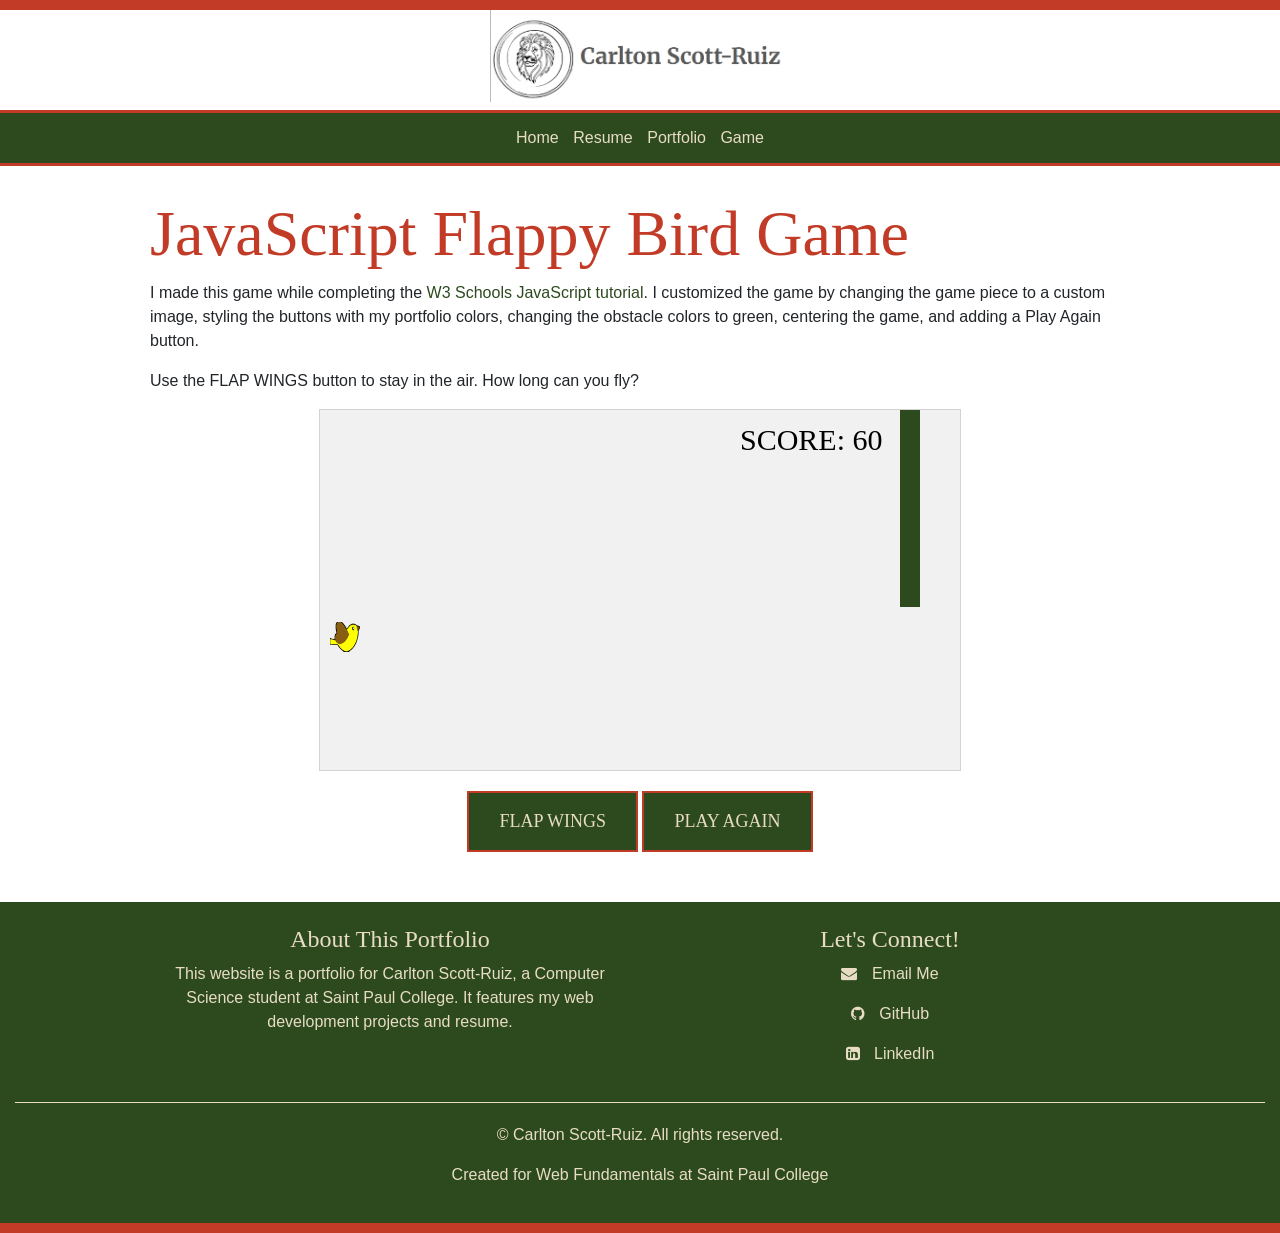
==== game.html @ 316238c2 "Add files via upload" ====
<!DOCTYPE html>
<html lang="en">
<head>
	<meta charset="utf-8">
	<meta name="viewport" content="width=device-width, initial-scale=1, minimum-scale=1" />
	<meta name="description" content="JavaScript Flappy Bird game created by Carlton Scott-Ruiz as part of his web development portfolio.">
	<title>Carlton Scott-Ruiz Portfolio :: Game</title>
	<link rel="stylesheet" href="https://cdnjs.cloudflare.com/ajax/libs/font-awesome/4.7.0/css/font-awesome.min.css">
	<link rel="stylesheet" href="https://cdn.jsdelivr.net/npm/bootstrap@4.6.1/dist/css/bootstrap.min.css">
	<link rel="stylesheet" href="style.css">

   <style>
      canvas {
         border: 1px solid #d3d3d3;
         background-color: #f1f1f1;
         display: block;
         margin: 0 auto;
      }
      .game-controls {
         text-align: center;
         margin: 20px 0;
      }
      .myButton {
         background-color: #2d4a1f;
         color: #e8dcc4;
         padding: 15px 30px;
         border: 2px solid #c23b27;
         font-size: 18px;
         cursor: pointer;
         font-family: "Permanent Marker", cursive;
      }
      .myButton:hover {
         background-color: #c23b27;
         color: white;
      }
      .mobile{
      	display: none;
      }
      @media only screen and (max-width: 768px){
      	.desktop{
      		display: none;
      	}
      	.mobile{
      		display: block;
      		touch-action: manipulation;
      	}
      }
   </style>
</head>

<!--Replace the <body> with this next line of code. This is what starts the game. -->
<body onload="startGame()">
	<header>
		<h1><img src="images/logo.png" alt="logo" height="628" width="193" class="img-fluid logo"></h1>
	</header>
	
	<nav>
		<ul>
			<li><a href="index.html">Home</a></li>
			<li><a href="resume.html">Resume</a></li>
			<li><a href="portfolio.html">Portfolio</a></li>
			<li><a href="game.html">Game</a></li>
		</ul>
	</nav>
	
	<main>
		<h1>JavaScript Flappy Bird Game</h1>
		
		<p>I made this game while completing the <a href="https://www.w3schools.com/graphics/game_intro.asp">W3 Schools JavaScript tutorial</a>. I customized the game by changing the game piece to a custom image, styling the buttons with my portfolio colors, changing the obstacle colors to green, centering the game, and adding a Play Again button.</p>
		
		<p>Use the FLAP WINGS button to stay in the air. How long can you fly?</p>

   <!-- This code will go into the <main> section. This div holds the game and game button -->
   <div id="game" ></div>
   <div class="game-controls desktop">
      <button class="myButton" onmousedown="accelerate(-0.2)" onmouseup="accelerate(0.05)">FLAP WINGS</button>
      <a href=""><button class="myButton">PLAY AGAIN</button></a>
   </div>
				
   <div class="game-controls mobile">
      <button class="myButton" ontouchstart="accelerate(-0.2)" ontouchend="accelerate(0.05)">FLAP WINGS</button>
      <a href=""><button class="myButton">PLAY AGAIN</button></a>
   </div>

<!-- This is the JavaScript for the game it goes into the <main> section underneath the code above-->
   <script>
      var myGamePiece;
      var myObstacles = [];
      var myScore;
      var canvasWidth = 640;
      var canvasHeight = 360;
      if (window.innerWidth < 768){
      	canvasWidth = 300;
      	canvasHeight = 300;
      }
      function startGame() {
         myGamePiece = new component(30, 30, "images/birdie.png", 10, 120, "image");
          myGamePiece.gravity = 0.05;
          myScore = new component("30px", "Consolas", "black", 420, 40, "text");
          myGameArea.start();
      }
      
      var myGameArea = {
          canvas : document.createElement("canvas"),
          start : function() {
              this.canvas.width = canvasWidth;
              this.canvas.height = canvasHeight;
              this.context = this.canvas.getContext("2d");
              var myGame = document.getElementById("game");
              myGame.insertBefore(this.canvas, myGame.childNodes[0]);        
              this.frameNo = 0;
              this.interval = setInterval(updateGameArea, 20);
           },
          clear : function() {
              this.context.clearRect(0, 0, this.canvas.width, this.canvas.height);
          }
      }
      
      function component(width, height, color, x, y, type) {
		  this.type = type;
		  if (type == "image") {
			  this.image = new Image();
			  this.image.src = color;
		  }
		  this.score = 0;
          this.width = width;
          this.height = height;
          this.speedX = 0;
          this.speedY = 0;    
          this.x = x;
          this.y = y;
          this.gravity = 0;
          this.gravitySpeed = 0;
          this.update = function() {
			ctx = myGameArea.context;
			if (type == "image") {
				ctx.drawImage(this.image, this.x, this.y, this.width, this.height);
			} else if (this.type == "text") {
				ctx.font = this.width + " " + this.height;
				ctx.fillStyle = color;
				ctx.fillText(this.text, this.x, this.y);
			} else {
				ctx.fillStyle = color;
				ctx.fillRect(this.x, this.y, this.width, this.height);
			}
		}
          this.newPos = function() {
              this.gravitySpeed += this.gravity;
              this.x += this.speedX;
              this.y += this.speedY + this.gravitySpeed;
              this.hitBottom();
          }
          this.hitBottom = function() {
              var rockbottom = myGameArea.canvas.height - this.height;
              if (this.y > rockbottom) {
                  this.y = rockbottom;
                  this.gravitySpeed = 0;
              }
           }
          this.crashWith = function(otherobj) {
              var myleft = this.x;
              var myright = this.x + (this.width);
              var mytop = this.y;
              var mybottom = this.y + (this.height);
              var otherleft = otherobj.x;
              var otherright = otherobj.x + (otherobj.width);
              var othertop = otherobj.y;
              var otherbottom = otherobj.y + (otherobj.height);
              var crash = true;
              if ((mybottom < othertop) || (mytop > otherbottom) || (myright < otherleft) || (myleft > otherright)) {
                  crash = false;
              }
              return crash;
          }
      }
      
      function updateGameArea() {
          var x, height, gap, minHeight, maxHeight, minGap, maxGap;
          for (i = 0; i < myObstacles.length; i += 1) {
              if (myGamePiece.crashWith(myObstacles[i])) {
                  return;
              } 
          }
          myGameArea.clear();
          myGameArea.frameNo += 1;
          if (myGameArea.frameNo == 1 || everyinterval(150)) {
              x = myGameArea.canvas.width;
              minHeight = 20;
              maxHeight = 200;
              height = Math.floor(Math.random()*(maxHeight-minHeight+1)+minHeight);
              minGap = 50;
              maxGap = 200;
              gap = Math.floor(Math.random()*(maxGap-minGap+1)+minGap);
              myObstacles.push(new component(20, height, "#2d4a1f", x, 0));
			  myObstacles.push(new component(20, x - height - gap, "#2d4a1f", x, height + gap));
          }
          for (i = 0; i < myObstacles.length; i += 1) {
              myObstacles[i].x += -1;
              myObstacles[i].update();
          }
          myScore.text="SCORE: " + myGameArea.frameNo;
          myScore.update();
          myGamePiece.newPos();
          myGamePiece.update();
      }
      
      function everyinterval(n) {
          if ((myGameArea.frameNo / n) % 1 == 0) {return true;}
          return false;
      }
      
      function accelerate(n) {
          myGamePiece.gravity = n;
      }
   </script>
</main>
	
	<footer>
		<div class="container-fluid">
			<div class="row footer1000">
				<div class="col-sm-6">
					<h4>About This Portfolio</h4>
					<p>This website is a portfolio for Carlton Scott-Ruiz, a Computer Science student at Saint Paul College. It features my web development projects and resume.</p>
				</div>
				<div class="col-sm-6">
					<div class="footer-icons">
						<h4>Let's Connect!</h4>
						<p><a href="mailto:carlton.scott.ruiz8@gmail.com"><i class="fa fa-envelope" aria-hidden="true"></i> Email Me</a></p>
						<p><a href="https://github.com" target="_blank"><i class="fa fa-github" aria-hidden="true"></i> GitHub</a></p>
						<p><a href="https://linkedin.com" target="_blank"><i class="fa fa-linkedin-square" aria-hidden="true"></i> LinkedIn</a></p>
					</div>
				</div>
			</div>
			<div class="footer-bottom">
				<p>&copy; Carlton Scott-Ruiz. All rights reserved.</p>
				<p>Created for Web Fundamentals at <a href="https://saintpaul.edu">Saint Paul College</a></p>
			</div>
		</div>
	</footer>
	<script src="https://cdn.jsdelivr.net/npm/jquery@3.6.0/dist/jquery.slim.min.js"></script>
	<script src="https://cdn.jsdelivr.net/npm/popper.js@1.16.1/dist/umd/popper.min.js"></script>
	<script src="https://cdn.jsdelivr.net/npm/bootstrap@4.6.1/dist/js/bootstrap.bundle.min.js"></script>
</body>
</html>
---- style.css ----
body {
	font-family: "Roboto", sans-serif;
	font-weight: 400;
	font-style: normal;
	background-color:#FFFFFF;
	margin: 0;
	border-top: 10px solid #c23b27;
	border-bottom: 10px solid #c23b27;
}

header {
    text-align: center;
}

.logo {
    margin: 0 auto;
    display: block;
    min-width: 300px;
}

h1, h2, h3 {
    font-family: "Permanent Marker", cursive;
    color: #c23b27;
}

/* Website Links except the nav */
a:link {
    color: #2d4a1f;  
}
a:visited {
    color: #2d4a1f;
}
a:hover {
    color: #c23b27;
}
a:active {
    color: #4a3520;
}

/* Navigation */
nav {
    background-color: #2d4a1f;
    border-top: 3px solid #c23b27;
    border-bottom: 3px solid #c23b27;
    padding: 5px;
}

nav ul {
    list-style-type: none;
	text-align: center;
	margin: 8px 0;
    padding: 0;
}

nav li {
    display: inline;
    padding: 5px;
}

nav a {
    text-decoration: none;
}

nav a:link {
    color: #e8dcc4;
}

nav a:visited {
    color: #e8dcc4;
}

nav a:hover {
    color: #c23b27;
}

nav a:active {
    color: white;
}

main {
    max-width: 1000px;
    margin: 20px auto;
    padding: 10px;
}

/* Footer */
footer{
	border-top: #2d4a1f 3px solid;
	text-align: center;
	clear: both;
}

.home-hero {
    background-image: url(images/mushroom-9864616.jpg);
    background-size: cover;
    background-position: center;
    padding: 80px 0;
}

.home-hero h1 {
    color: white;
    text-shadow: 2px 2px 4px black;
    text-align: center;
    font-size: 3em;
    margin: 0;
}

.home-photo {
    float: right;
    max-width: 40%;
    height: auto;
    margin: 0 0 20px 20px;
}

.resume-page {
	background-color: #ffffff;
	border: 1px solid #ccc;
	box-shadow: 0 4px 10px rgba(0, 0, 0, 0.2);
	max-width: 700px;
	margin: 30px auto;
	padding: 40px 50px;
}
/*CSS without a media query--applies to all sizes unless overridden*/
h1{
	font-size: 4em;
}
h2{
	font-size: 2em;
}
h3{
	font-size: 1.7em;
}

/* CSS Adjustments for Tablets */
@media only screen and (max-width: 1024px) {
	h1{
		font-size: 2.5em;
	}
	h2{
		font-size: 1.5em;
	}
	h3{
		font-size: 1.3em;
	}
	main,
	footer{
		width: 90%;
	}
}

/* CSS Adjustments for Smartphones */
@media only screen and (max-width: 768px){
	h1{
		font-size: 2em;
	}
	h2{
		font-size: 1.5em;
	}
	h3{
		font-size: 1.3em;
	}
	.home-photo {
		float: none;
		max-width: 100%;
		display: block;
		margin: 20px auto;
	}
}
footer {
	background-color: #2d4a1f;
	color: #e8dcc4;
	padding: 20px 0;
}

footer h4 {
	color: #e8dcc4;
	font-family: "Permanent Marker", cursive;
}

footer p {
	color: #e8dcc4;
}

footer a:link {
	color: #e8dcc4;
}

footer a:visited {
	color: #e8dcc4;
}

footer a:hover {
	color: #c23b27;
}

footer a:active {
	color: white;
}

.footer1000 {
	max-width: 1000px;
	margin: 0 auto;
}

.footer-icons .fa {
	margin-right: 10px;
}

.footer-bottom {
	border-top: 1px solid #e8dcc4;
	margin-top: 20px;
	padding-top: 20px;
}
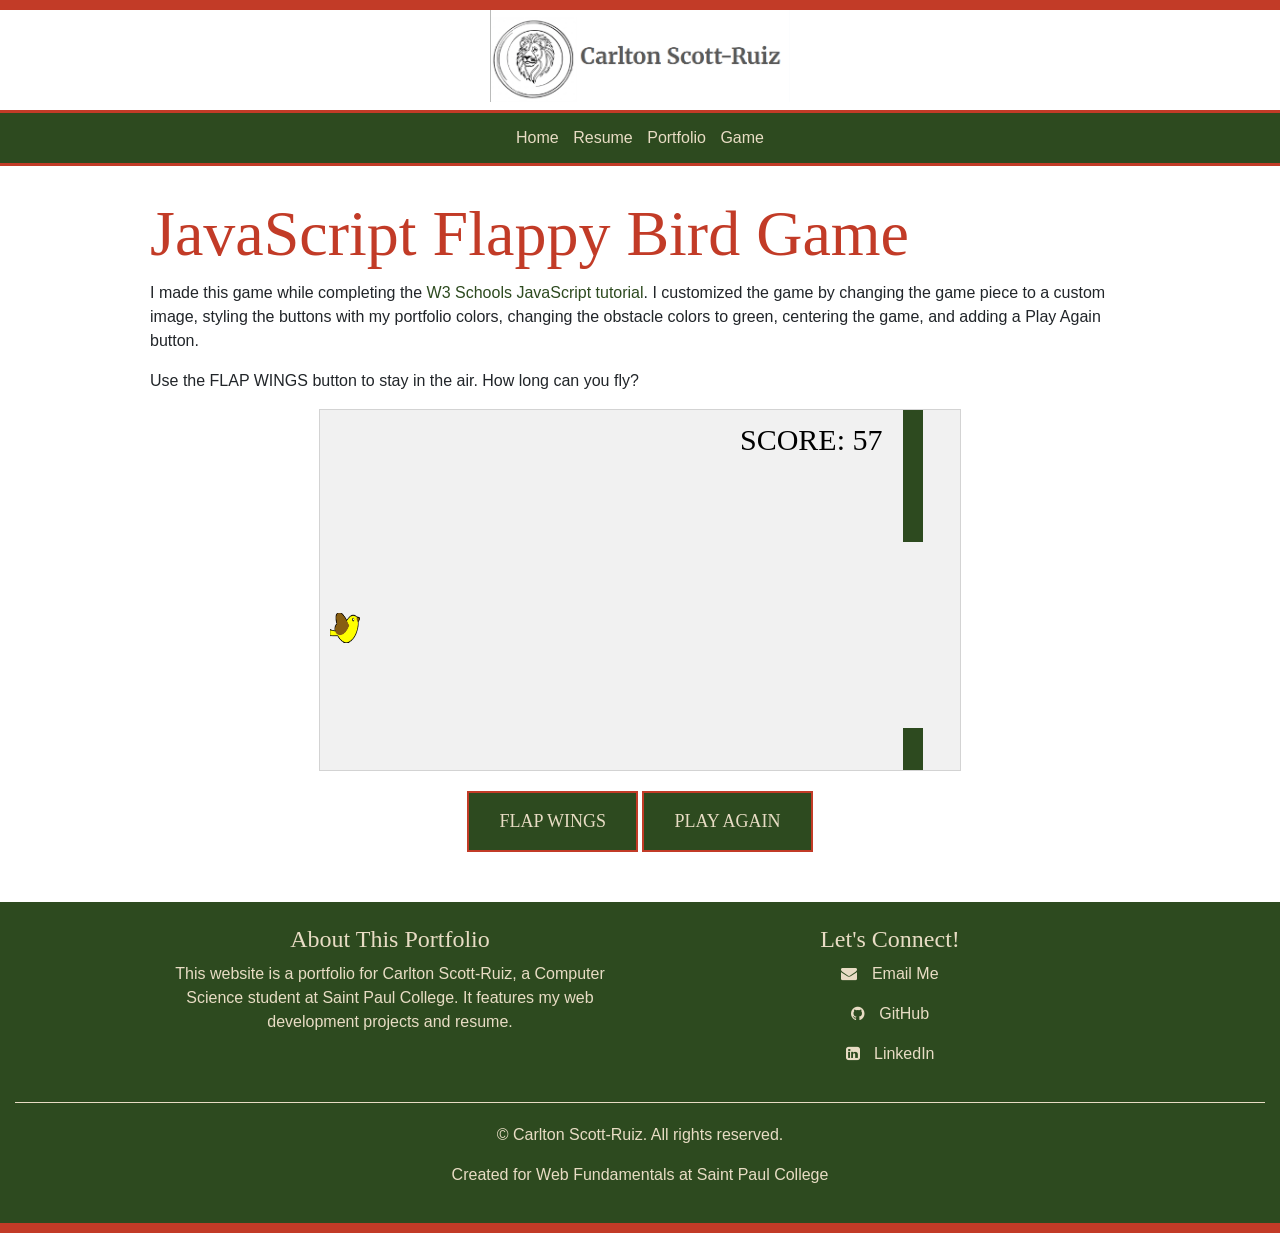
==== commit cb0ec8ce: "Add files via upload" ====
--- a/game.html
+++ b/game.html
@@ -8,44 +8,7 @@
 	<link rel="stylesheet" href="https://cdnjs.cloudflare.com/ajax/libs/font-awesome/4.7.0/css/font-awesome.min.css">
 	<link rel="stylesheet" href="https://cdn.jsdelivr.net/npm/bootstrap@4.6.1/dist/css/bootstrap.min.css">
 	<link rel="stylesheet" href="style.css">
-
-   <style>
-      canvas {
-         border: 1px solid #d3d3d3;
-         background-color: #f1f1f1;
-         display: block;
-         margin: 0 auto;
-      }
-      .game-controls {
-         text-align: center;
-         margin: 20px 0;
-      }
-      .myButton {
-         background-color: #2d4a1f;
-         color: #e8dcc4;
-         padding: 15px 30px;
-         border: 2px solid #c23b27;
-         font-size: 18px;
-         cursor: pointer;
-         font-family: "Permanent Marker", cursive;
-      }
-      .myButton:hover {
-         background-color: #c23b27;
-         color: white;
-      }
-      .mobile{
-      	display: none;
-      }
-      @media only screen and (max-width: 768px){
-      	.desktop{
-      		display: none;
-      	}
-      	.mobile{
-      		display: block;
-      		touch-action: manipulation;
-      	}
-      }
-   </style>
+	
 </head>
 
 <!--Replace the <body> with this next line of code. This is what starts the game. -->
@@ -226,8 +189,8 @@
 					<div class="footer-icons">
 						<h4>Let's Connect!</h4>
 						<p><a href="mailto:carlton.scott.ruiz8@gmail.com"><i class="fa fa-envelope" aria-hidden="true"></i> Email Me</a></p>
-						<p><a href="https://github.com" target="_blank"><i class="fa fa-github" aria-hidden="true"></i> GitHub</a></p>
-						<p><a href="https://linkedin.com" target="_blank"><i class="fa fa-linkedin-square" aria-hidden="true"></i> LinkedIn</a></p>
+						<p><a href="https://github.com/carltonkent" target="_blank"><i class="fa fa-github" aria-hidden="true"></i> GitHub</a></p>
+						<p><a href="https://www.linkedin.com/in/carlton-ruiz-06302739a/" target="_blank"><i class="fa fa-linkedin-square" aria-hidden="true"></i> LinkedIn</a></p>
 					</div>
 				</div>
 			</div>
--- a/style.css
+++ b/style.css
@@ -111,7 +111,7 @@
     height: auto;
     margin: 0 0 20px 20px;
 }
-
+/* Resume page container - creates centered box with shadow for paper effect */
 .resume-page {
 	background-color: #ffffff;
 	border: 1px solid #ccc;
@@ -210,4 +210,46 @@
 	border-top: 1px solid #e8dcc4;
 	margin-top: 20px;
 	padding-top: 20px;
+}
+/* Game page styles - canvas and button styling for JavaScript game */
+canvas {
+	border: 1px solid #d3d3d3;
+	background-color: #f1f1f1;
+	display: block;
+	margin: 0 auto;
+}
+
+.game-controls {
+	text-align: center;
+	margin: 20px 0;
+}
+
+.myButton {
+	background-color: #2d4a1f;
+	color: #e8dcc4;
+	padding: 15px 30px;
+	border: 2px solid #c23b27;
+	font-size: 18px;
+	cursor: pointer;
+	font-family: "Permanent Marker", cursive;
+}
+
+.myButton:hover {
+	background-color: #c23b27;
+	color: white;
+}
+
+/* Mobile/Desktop game controls - hides appropriate version based on screen size */
+.mobile {
+	display: none;
+}
+
+@media only screen and (max-width: 768px) {
+	.desktop {
+		display: none;
+	}
+	.mobile {
+		display: block;
+		touch-action: manipulation;
+	}
 }
